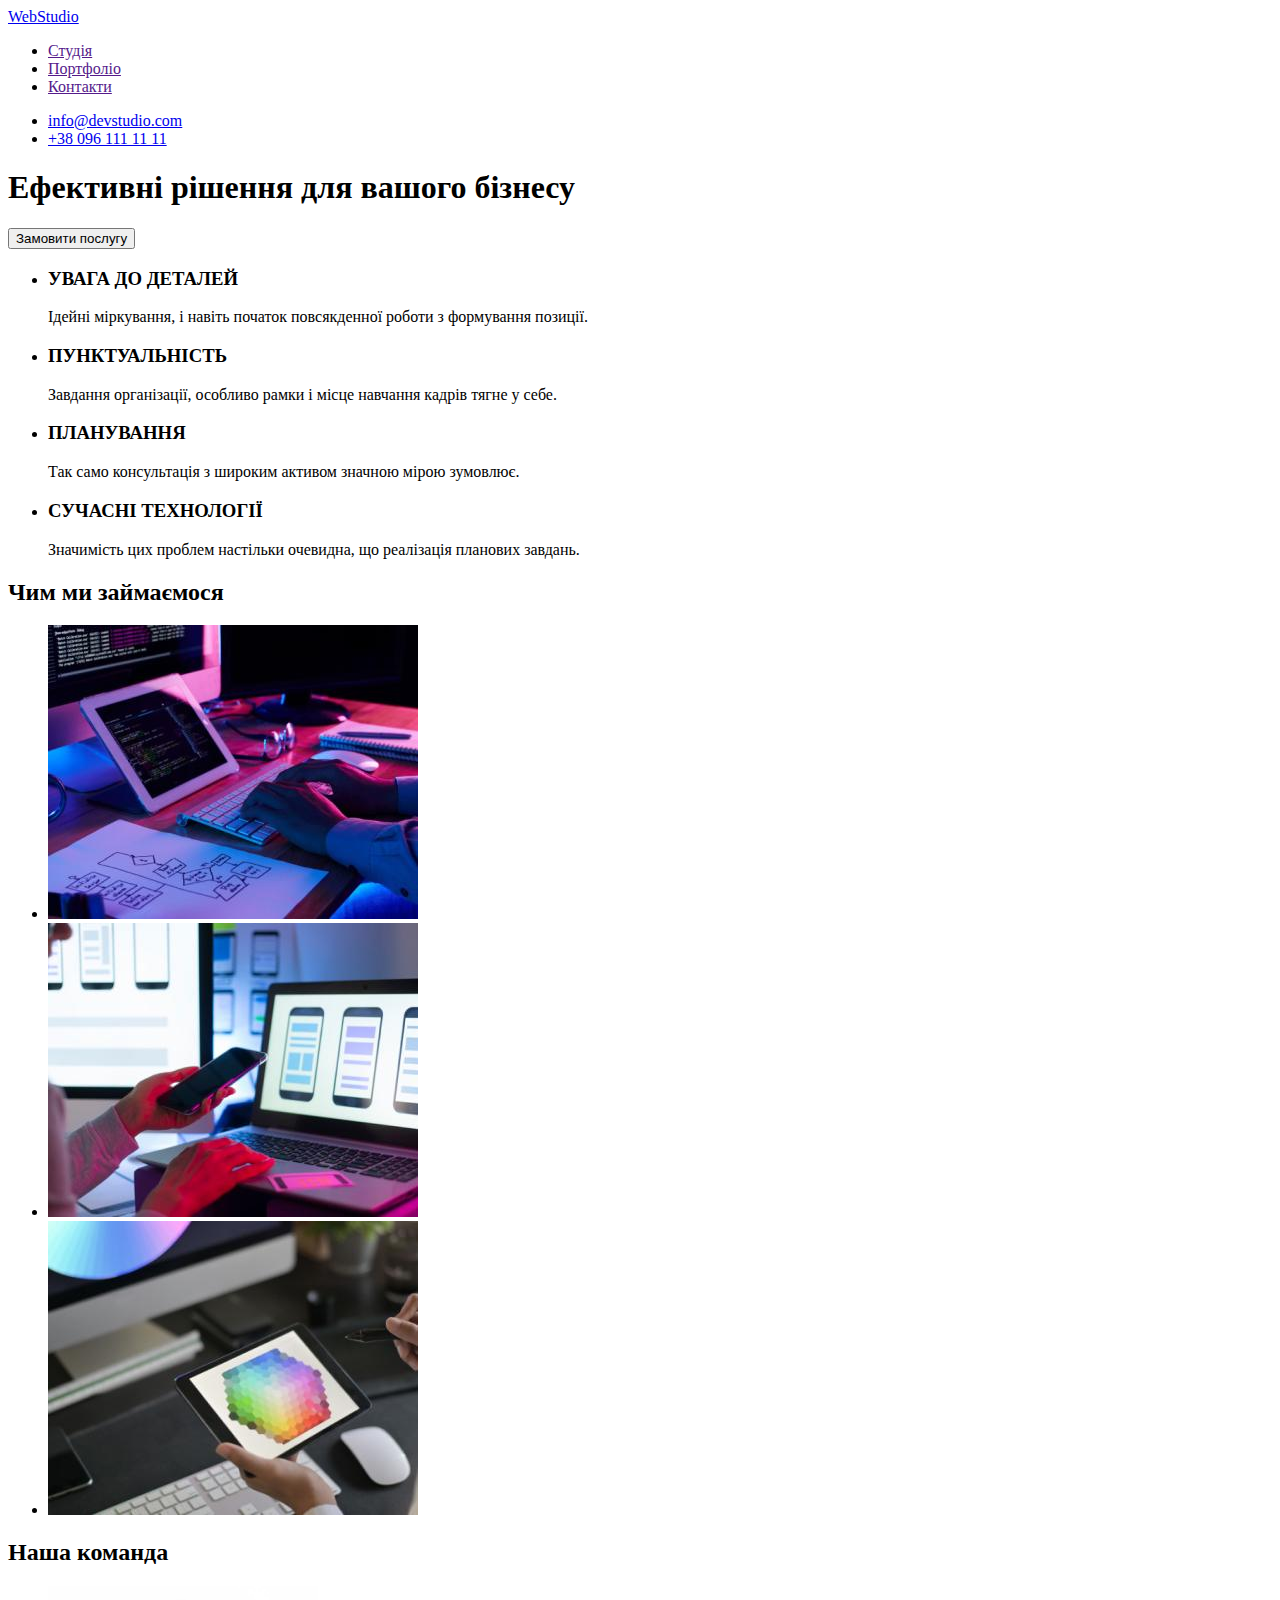
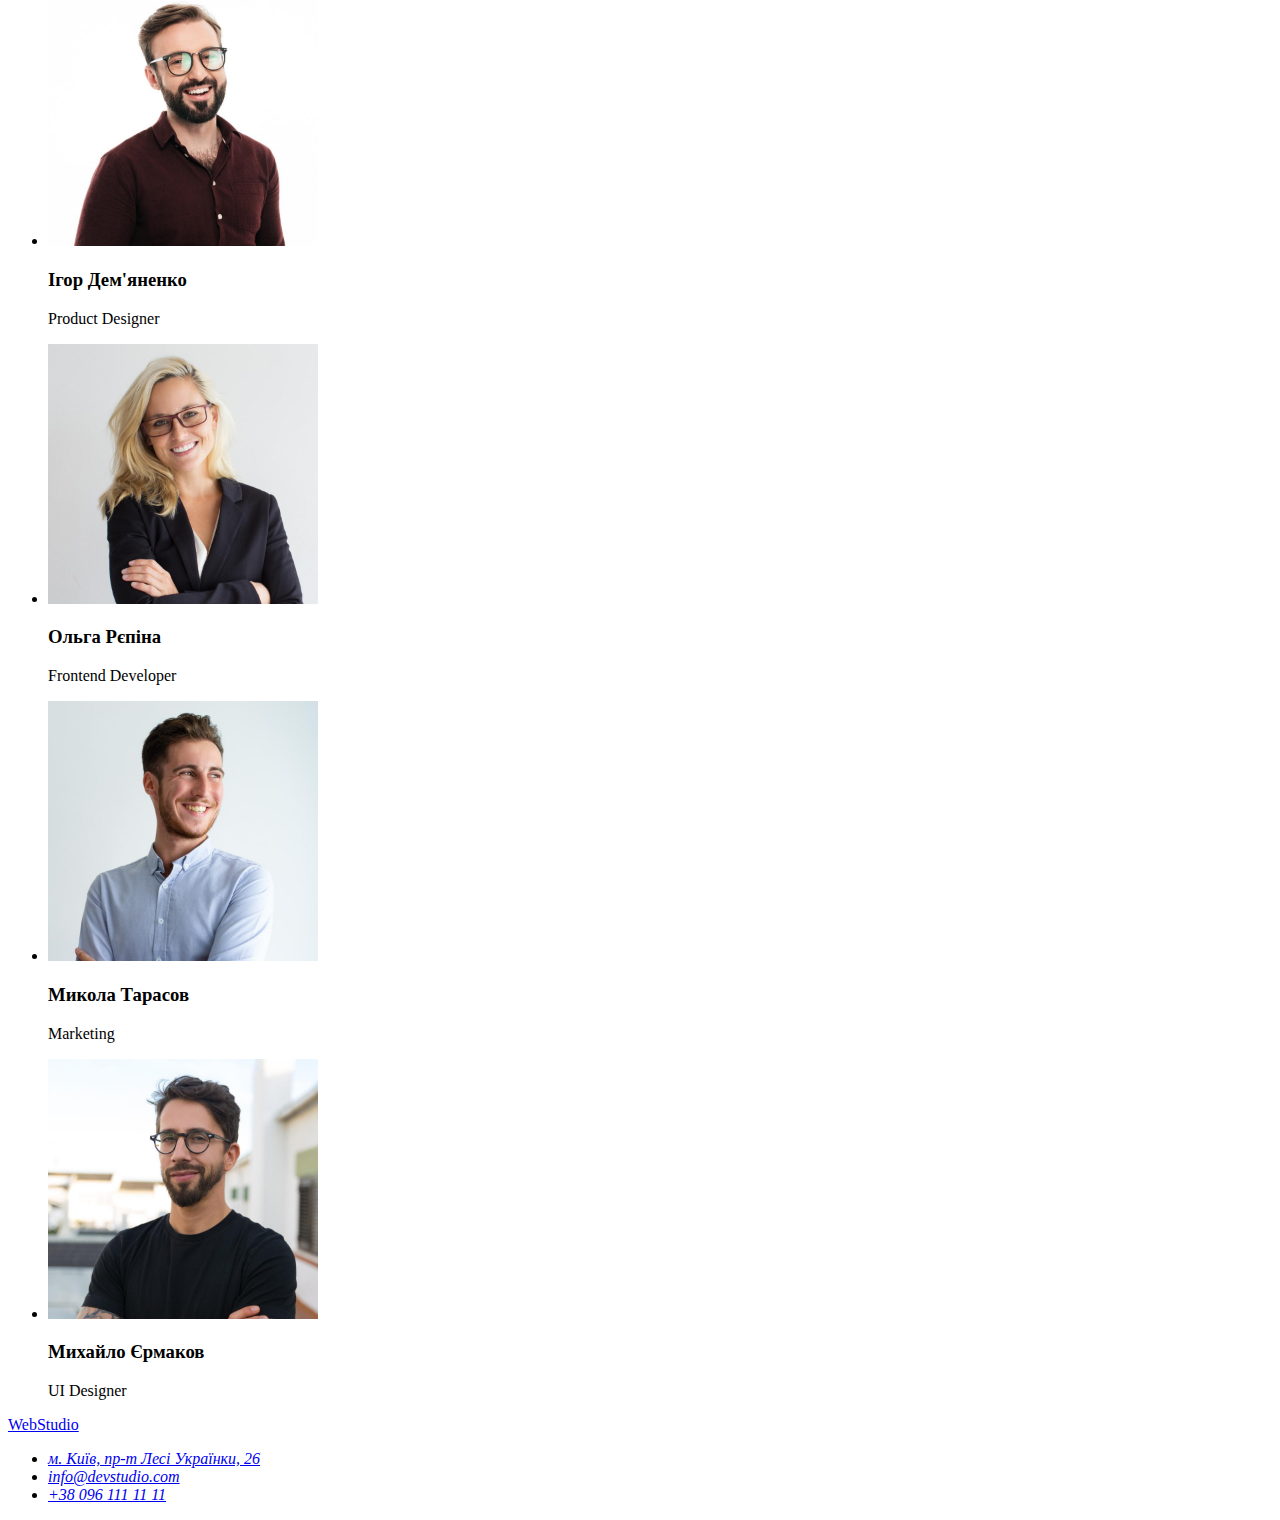
==== index.html @ 50ded7af "1 start" ====
<!DOCTYPE html>
<html lang="uk">
  <head>
    <meta charset="UTF-8" />
    <meta http-equiv="X-UA-Compatible" content="IE=edge" />
    <meta name="viewport" content="width=device-width, initial-scale=1.0" />
    <title>Студія</title>
  </head>
  <body>
    <header>
      <nav>
        <a href="devstudio.com">WebStudio</a>
        <ul>
          <li><a href="">Студія</a></li>
          <li><a href="">Портфоліо</a></li>
          <li><a href="">Контакти</a></li>
        </ul>
      </nav>
      <ul>
        <li><a href="mailto: info@devstudio.com">info@devstudio.com</a></li>
        <li><a href="tel: +380961111111">+38 096 111 11 11</a></li>
      </ul>
    </header>
    <main>
      <section>
        <h1>Ефективні рішення для вашого бізнесу</h1>
        <button type="button">Замовити послугу</button>
      </section>
      <section>
        <ul>
          <li>
            <h3>УВАГА ДО ДЕТАЛЕЙ</h3>
            <p>
              Ідейні міркування, і навіть початок повсякденної роботи з
              формування позиції.
            </p>
          </li>
          <li>
            <h3>ПУНКТУАЛЬНІСТЬ</h3>
            <p>
              Завдання організації, особливо рамки і місце навчання кадрів тягне
              у себе.
            </p>
          </li>
          <li>
            <h3>ПЛАНУВАННЯ</h3>
            <p>
              Так само консультація з широким активом значною мірою зумовлює.
            </p>
          </li>
          <li>
            <h3>СУЧАСНІ ТЕХНОЛОГІЇ</h3>
            <p>
              Значимість цих проблем настільки очевидна, що реалізація планових
              завдань.
            </p>
          </li>
        </ul>
        <h2>Чим ми займаємося</h2>
        <ul>
          <li>
            <img
              src="./images/work-space1.jpg"
              alt="work-space"
              width="370"
              height="294"
            />
          </li>
          <li>
            <img
              src="./images/work-space2.jpg"
              alt="work-space"
              width="370"
              height="294"
            />
          </li>
          <li>
            <img
              src="./images/work-space3.jpg"
              alt="work-space"
              width="370"
              height="294"
            />
          </li>
        </ul>
      </section>
      <section>
        <h2>Наша команда</h2>
        <ul>
          <li>
            <img
              src="./images/team1.jpg"
              alt="our-team"
              width="270"
              height="260"
            />
            <h3>Ігор Дем'яненко</h3>
            <p>Product Designer</p>
          </li>
          <li>
            <img
              src="./images/team2.jpg"
              alt="our-team"
              width="270"
              height="260"
            />
            <h3>Ольга Рєпіна</h3>
            <p>Frontend Developer</p>
          </li>
          <li>
            <img
              src="./images/team3.jpg"
              alt="our-team"
              width="270"
              height="260"
            />
            <h3>Микола Тарасов</h3>
            <p>Marketing</p>
          </li>
          <li>
            <img
              src="./images/team4.jpg"
              alt="our-team"
              width="270"
              height="260"
            />
            <h3>Михайло Єрмаков</h3>
            <p>UI Designer</p>
          </li>
        </ul>
      </section>
    </main>
    <footer>
      <a href="devstudio.com">WebStudio</a>
      <address>
        <ul>
          <li>
            <a
              href="https://goo.gl/maps/rNQfEwWJEV11JPKn7"
              target="_blank"
              rel="noopener noreferrer nofollow"
            >
              м. Київ, пр-т Лесі Українки, 26</a
            >
          </li>
          <li><a href="mailto: info@devstudio.com">info@devstudio.com</a></li>
          <li><a href="tel: +380961111111">+38 096 111 11 11</a></li>
        </ul>
      </address>
    </footer>
  </body>
</html>
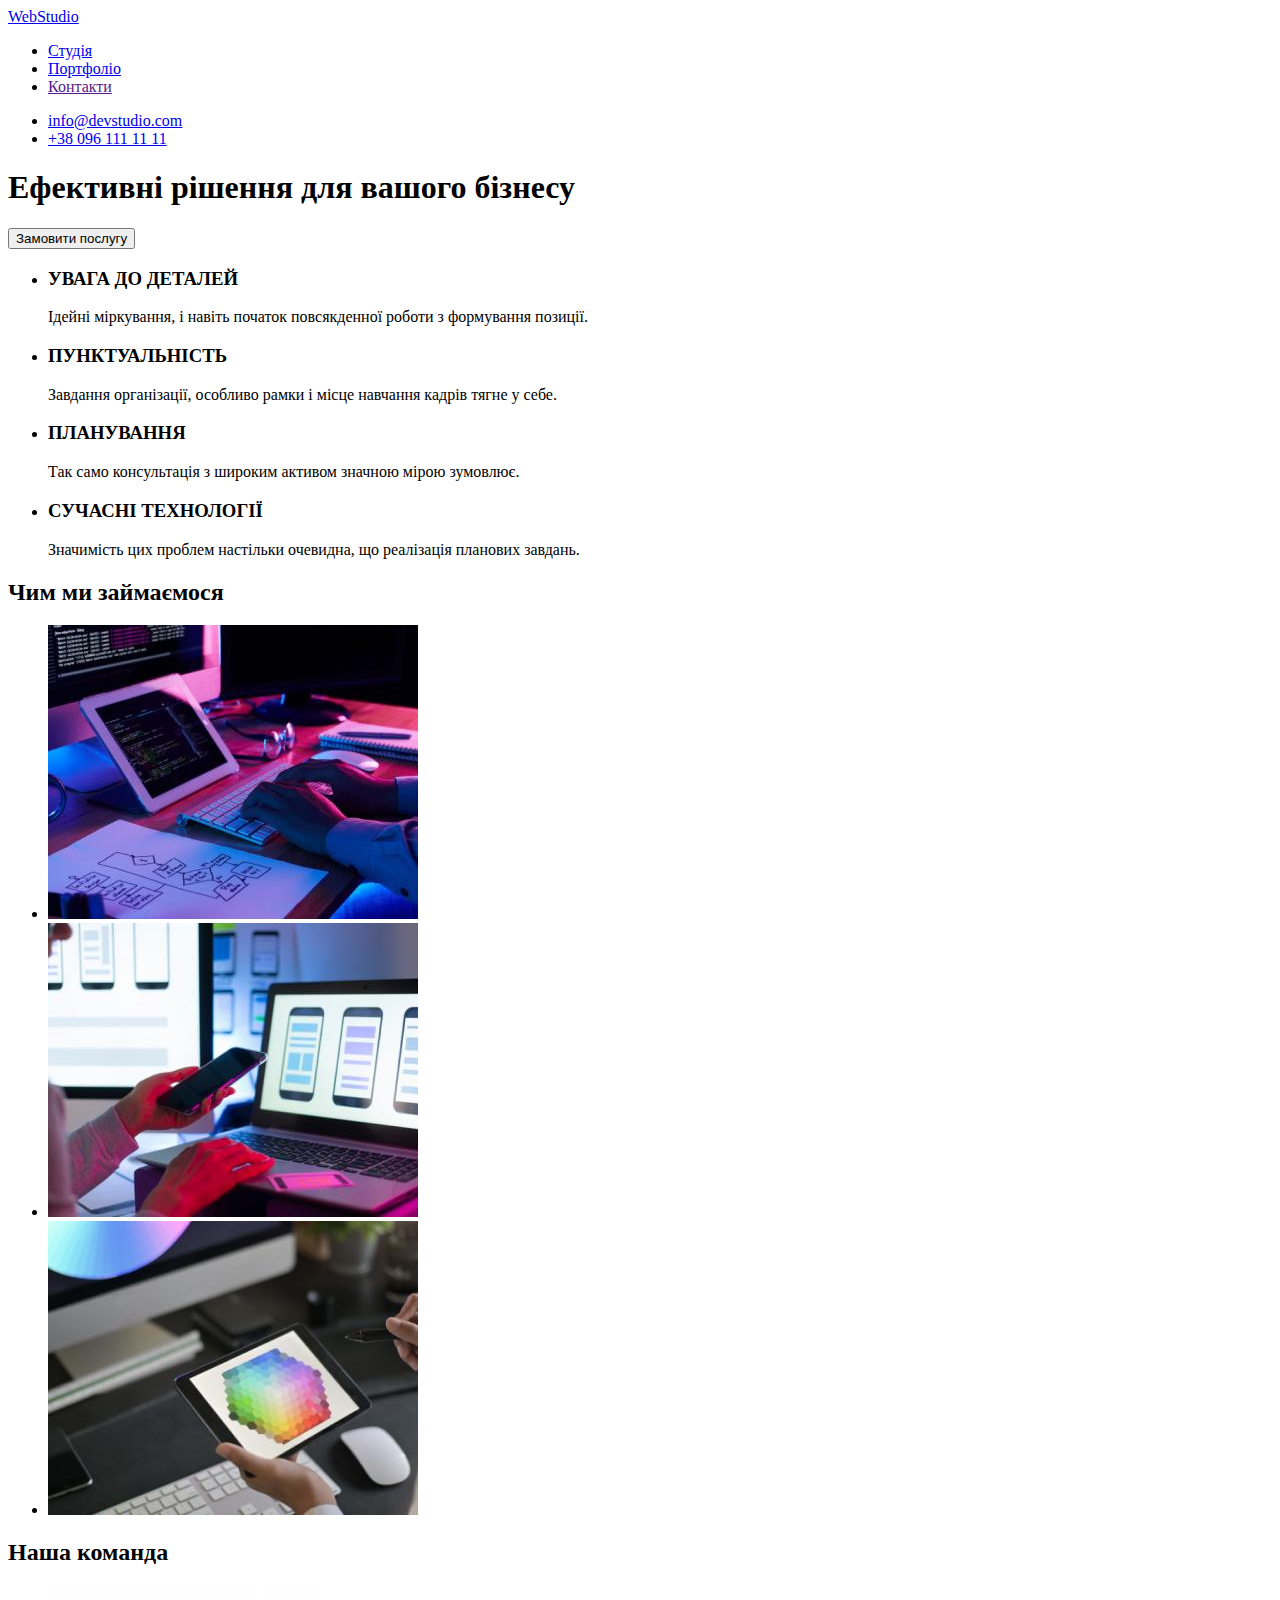
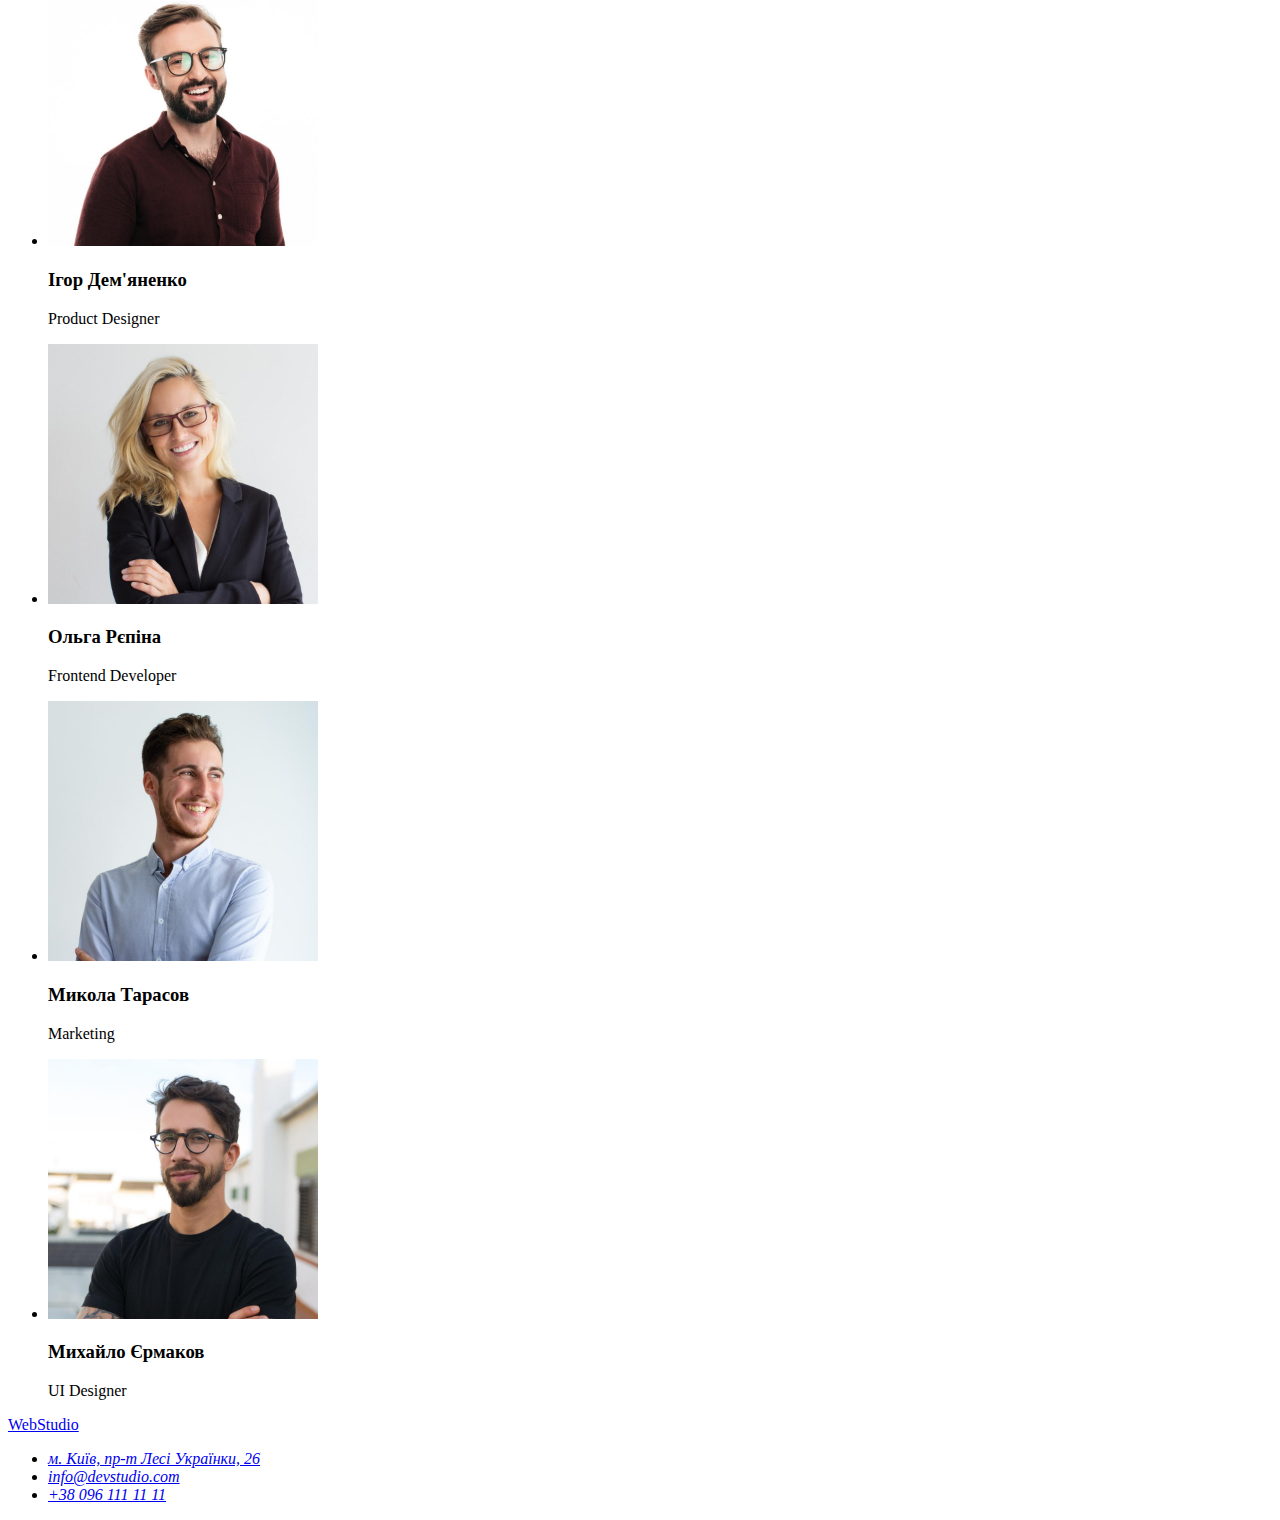
==== commit 3bbaa91c: "2 header/main/footer" ====
--- a/index.html
+++ b/index.html
@@ -5,14 +5,15 @@
     <meta http-equiv="X-UA-Compatible" content="IE=edge" />
     <meta name="viewport" content="width=device-width, initial-scale=1.0" />
     <title>Студія</title>
+    <link rel="stylesheet" href="./css/styles.css">
   </head>
   <body>
     <header>
       <nav>
         <a href="devstudio.com">WebStudio</a>
         <ul>
-          <li><a href="">Студія</a></li>
-          <li><a href="">Портфоліо</a></li>
+          <li><a href="./index.html">Студія</a></li>
+          <li><a href="./portfolio.html">Портфоліо</a></li>
           <li><a href="">Контакти</a></li>
         </ul>
       </nav>
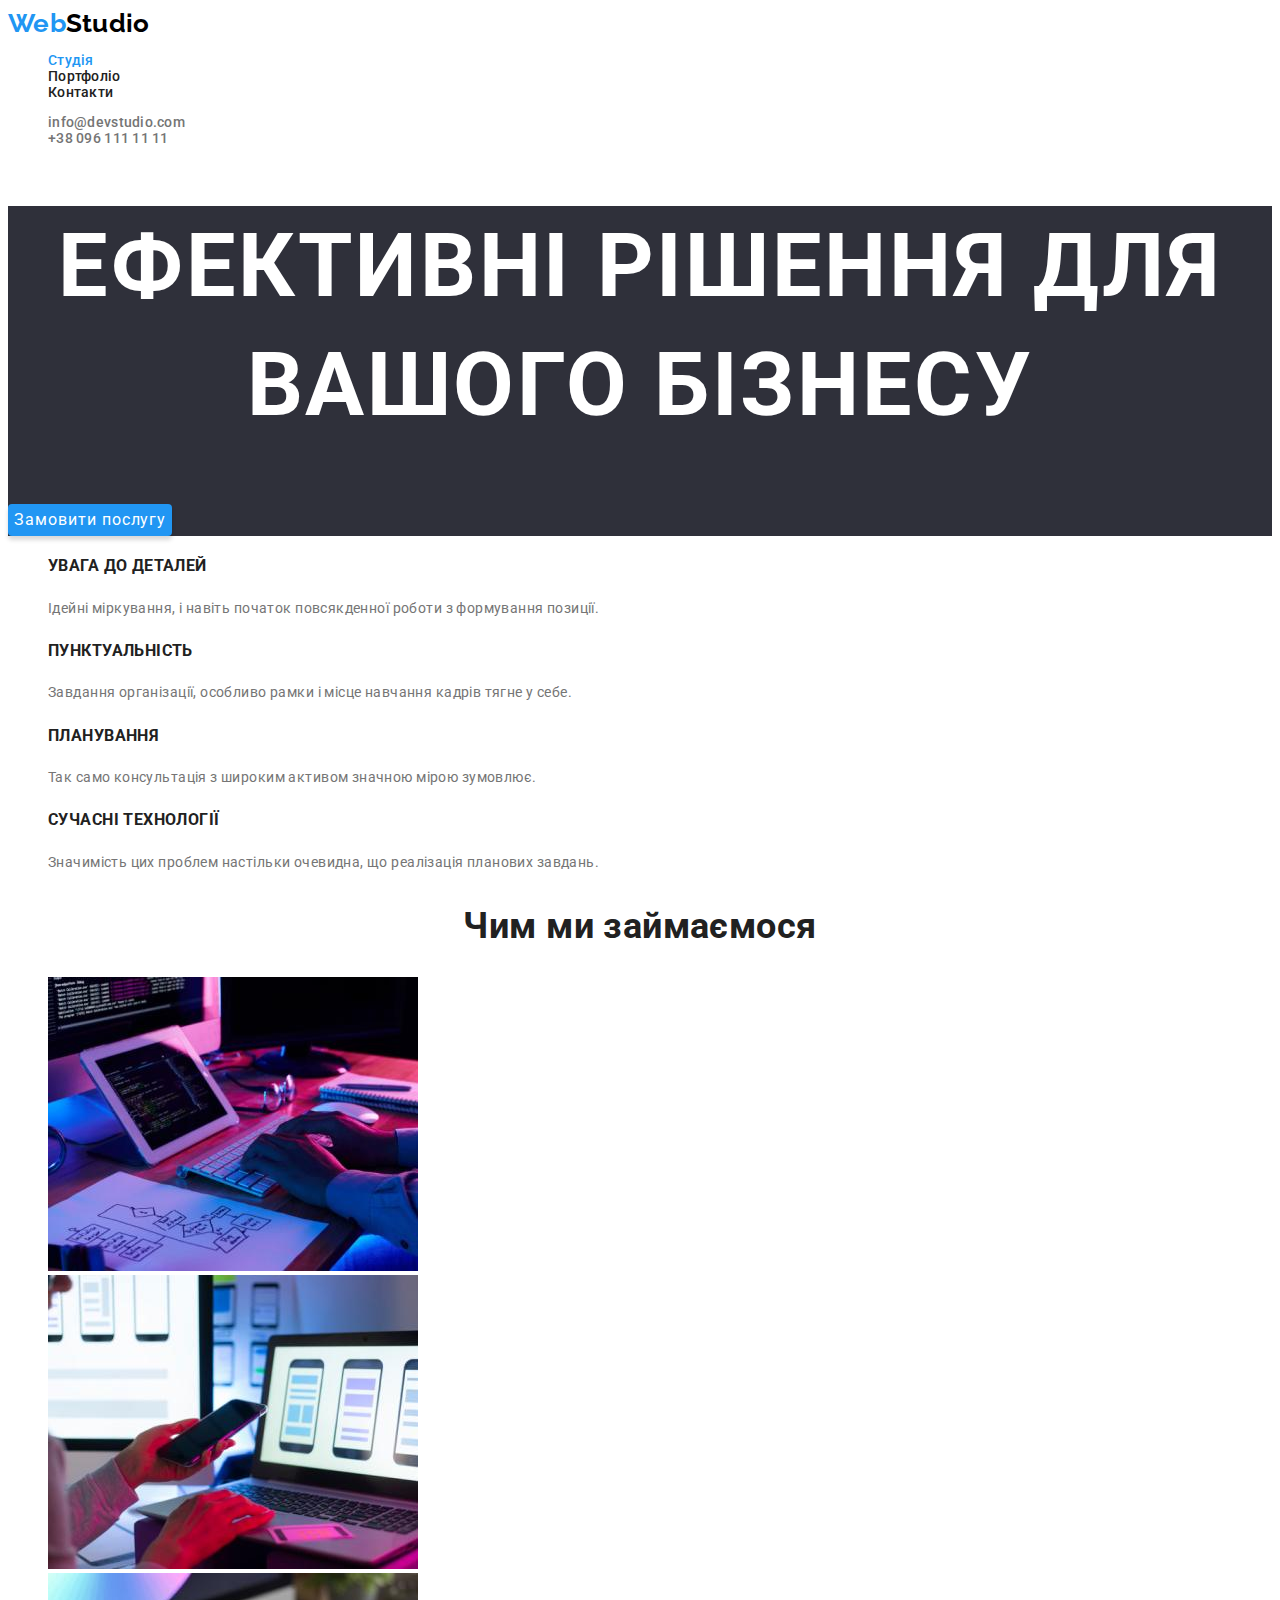
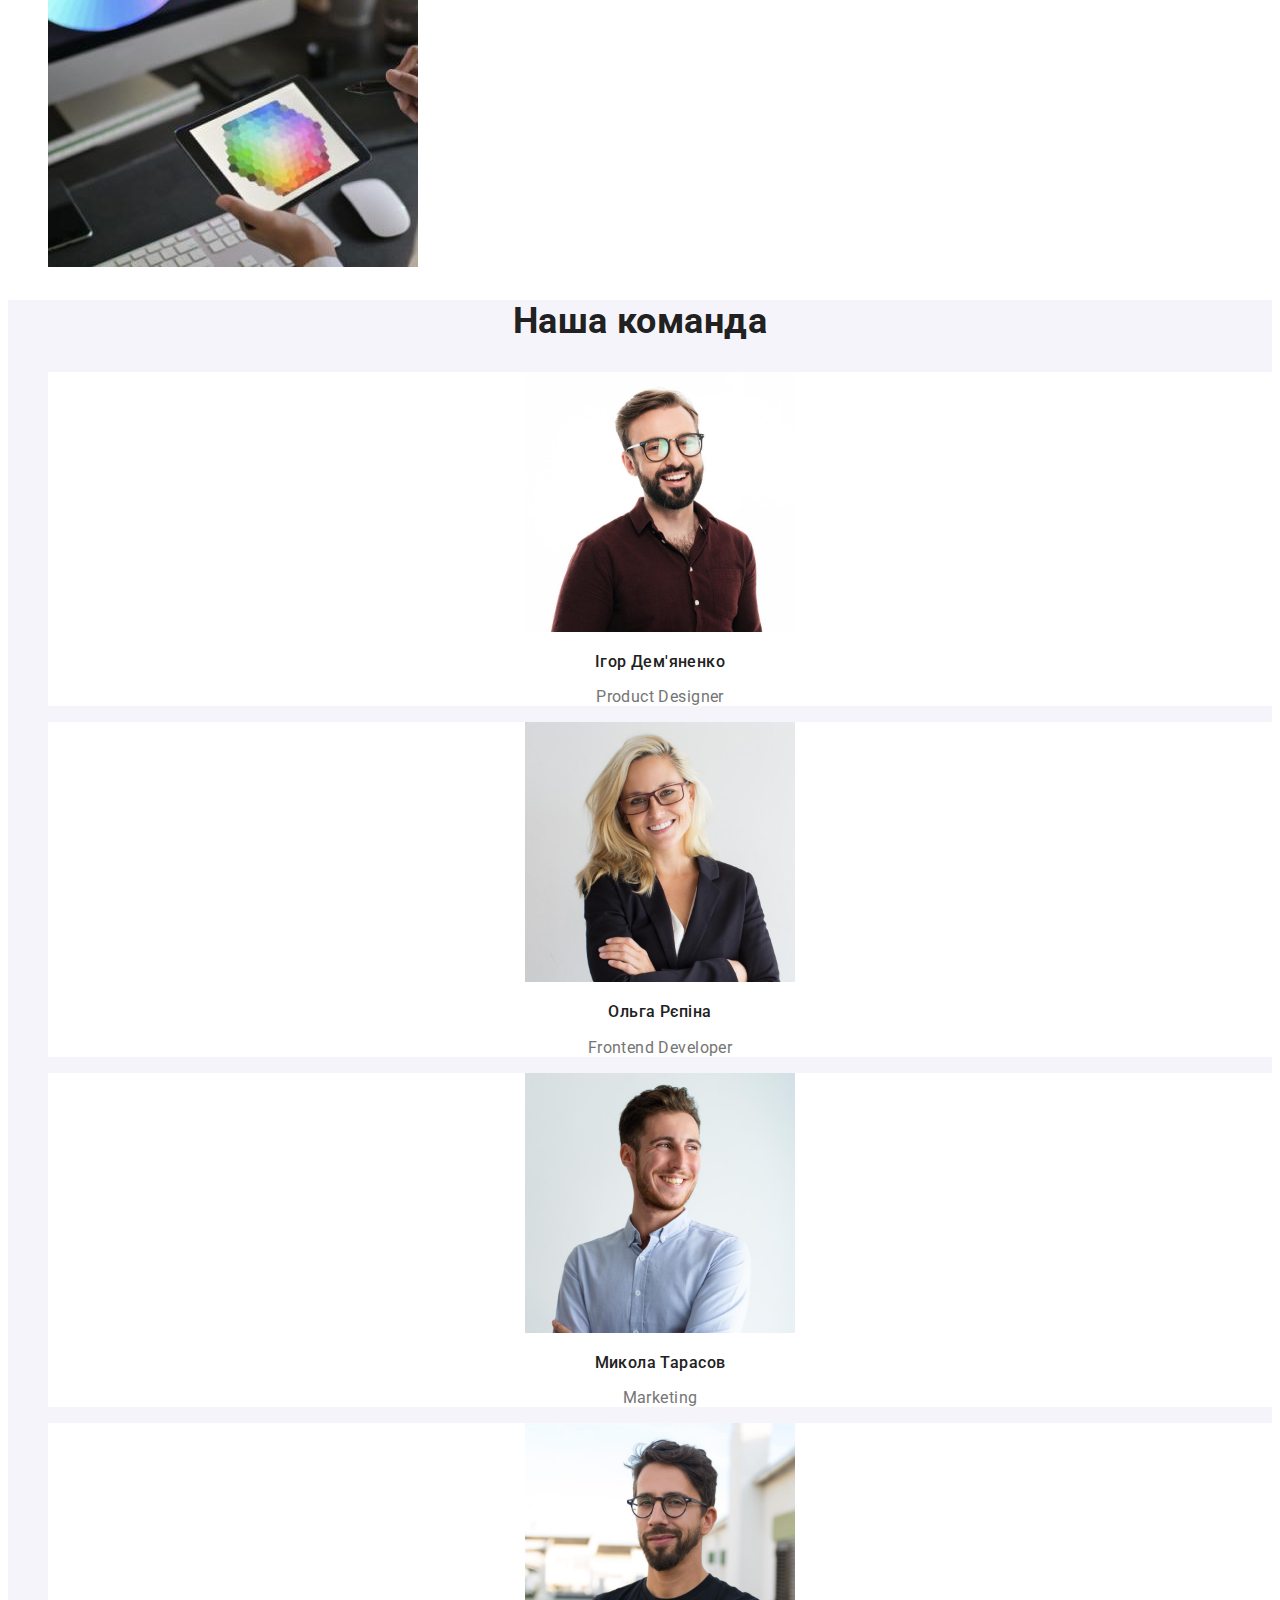
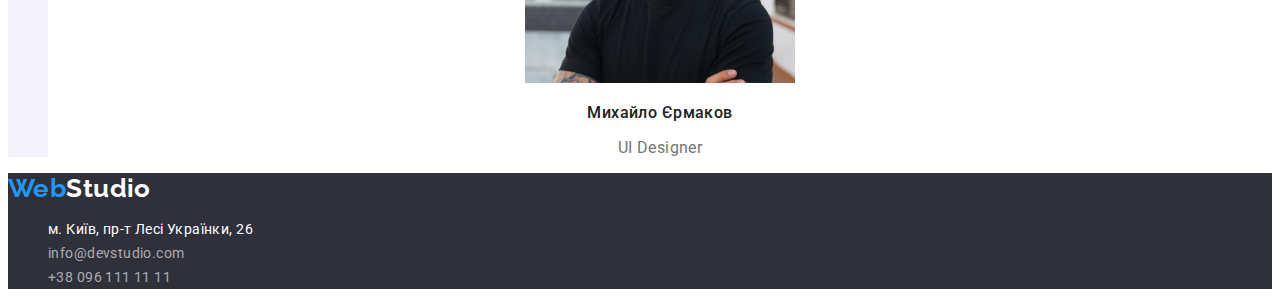
==== commit 6edd147b: "3 css index & portfolio" ====
--- a/index.html
+++ b/index.html
@@ -5,59 +5,69 @@
     <meta http-equiv="X-UA-Compatible" content="IE=edge" />
     <meta name="viewport" content="width=device-width, initial-scale=1.0" />
     <title>Студія</title>
-    <link rel="stylesheet" href="./css/styles.css">
+    <link rel="preconnect" href="https://fonts.googleapis.com" />
+    <link rel="preconnect" href="https://fonts.gstatic.com" crossorigin />
+    <link
+      href="https://fonts.googleapis.com/css2?family=Montserrat:wght@400;700&family=Raleway:wght@700&family=Roboto:wght@400;500;700;900&display=swap"
+      rel="stylesheet"
+    />
+    <link rel="stylesheet" href="./css/styles.css" />
   </head>
   <body>
-    <header>
+    <header class="page-header">
       <nav>
-        <a href="devstudio.com">WebStudio</a>
-        <ul>
-          <li><a href="./index.html">Студія</a></li>
-          <li><a href="./portfolio.html">Портфоліо</a></li>
-          <li><a href="">Контакти</a></li>
+        <a class="logo" href="devstudio.com"
+          >Web<span class="logo-header">Studio</span></a
+        >
+        <ul class="site-nav list">
+          <li><a href="./index.html" class="link current">Студія</a></li>
+          <li><a href="./portfolio.html" class="link">Портфоліо</a></li>
+          <li><a href="" class="link">Контакти</a></li>
         </ul>
       </nav>
-      <ul>
-        <li><a href="mailto: info@devstudio.com">info@devstudio.com</a></li>
-        <li><a href="tel: +380961111111">+38 096 111 11 11</a></li>
+      <ul class="contact">
+        <li>
+          <a href="info@devstudio.com" class="link">info@devstudio.com</a>
+        </li>
+        <li><a href="+380961111111" class="link">+38 096 111 11 11</a></li>
       </ul>
     </header>
     <main>
-      <section>
+      <section class="hero">
         <h1>Ефективні рішення для вашого бізнесу</h1>
-        <button type="button">Замовити послугу</button>
+        <button type="button" class="hero-button">Замовити послугу</button>
       </section>
-      <section>
-        <ul>
+      <section class="section">
+        <ul class="feature-list">
           <li>
-            <h3>УВАГА ДО ДЕТАЛЕЙ</h3>
+            <h3 class="title">УВАГА ДО ДЕТАЛЕЙ</h3>
             <p>
               Ідейні міркування, і навіть початок повсякденної роботи з
               формування позиції.
             </p>
           </li>
           <li>
-            <h3>ПУНКТУАЛЬНІСТЬ</h3>
+            <h3 class="title">ПУНКТУАЛЬНІСТЬ</h3>
             <p>
               Завдання організації, особливо рамки і місце навчання кадрів тягне
               у себе.
             </p>
           </li>
           <li>
-            <h3>ПЛАНУВАННЯ</h3>
+            <h3 class="title">ПЛАНУВАННЯ</h3>
             <p>
               Так само консультація з широким активом значною мірою зумовлює.
             </p>
           </li>
           <li>
-            <h3>СУЧАСНІ ТЕХНОЛОГІЇ</h3>
+            <h3 class="title">СУЧАСНІ ТЕХНОЛОГІЇ</h3>
             <p>
               Значимість цих проблем настільки очевидна, що реалізація планових
               завдань.
             </p>
           </li>
         </ul>
-        <h2>Чим ми займаємося</h2>
+        <h2 class="section-title">Чим ми займаємося</h2>
         <ul>
           <li>
             <img
@@ -85,67 +95,72 @@
           </li>
         </ul>
       </section>
-      <section>
-        <h2>Наша команда</h2>
-        <ul>
-          <li>
+      <section class="section-team">
+        <h2 class="section-title">Наша команда</h2>
+        <ul class="team-list">
+          <li class="item">
             <img
               src="./images/team1.jpg"
               alt="our-team"
               width="270"
               height="260"
             />
-            <h3>Ігор Дем'яненко</h3>
+            <h3 class="title">Ігор Дем'яненко</h3>
             <p>Product Designer</p>
           </li>
-          <li>
+          <li class="item">
             <img
               src="./images/team2.jpg"
               alt="our-team"
               width="270"
               height="260"
             />
-            <h3>Ольга Рєпіна</h3>
+            <h3 class="title">Ольга Рєпіна</h3>
             <p>Frontend Developer</p>
           </li>
-          <li>
+          <li class="item">
             <img
               src="./images/team3.jpg"
               alt="our-team"
               width="270"
               height="260"
             />
-            <h3>Микола Тарасов</h3>
+            <h3 class="title">Микола Тарасов</h3>
             <p>Marketing</p>
           </li>
-          <li>
+          <li class="item">
             <img
               src="./images/team4.jpg"
               alt="our-team"
               width="270"
               height="260"
             />
-            <h3>Михайло Єрмаков</h3>
+            <h3 class="title">Михайло Єрмаков</h3>
             <p>UI Designer</p>
           </li>
         </ul>
       </section>
     </main>
-    <footer>
-      <a href="devstudio.com">WebStudio</a>
+    <footer class="footer">
+      <a class="logo" href="devstudio.com"
+        >Web<span class="logo-footer">Studio</span></a
+      >
       <address>
-        <ul>
+        <ul class="address-list">
           <li>
             <a
               href="https://goo.gl/maps/rNQfEwWJEV11JPKn7"
+              class="address-map"
               target="_blank"
               rel="noopener noreferrer nofollow"
             >
               м. Київ, пр-т Лесі Українки, 26</a
             >
           </li>
-          <li><a href="mailto: info@devstudio.com">info@devstudio.com</a></li>
-          <li><a href="tel: +380961111111">+38 096 111 11 11</a></li>
+          <li>
+            <a href="info@devstudio.com" class="link">info@devstudio.com</a>
+          </li>
+          <li><a href="+380961111111" class="link">+38 096 111 11 11</a></li>
         </ul>
       </address>
     </footer>
--- a/css/styles.css
+++ b/css/styles.css
@@ -0,0 +1,234 @@
+:root {
+    --primary-text-color: #757575;
+    --title-text-color: #212121;
+    --accent-text-color: #FFFFFF;
+    --additional-text-color: #2196F3;
+    --logo-text-color: #000000;  
+    --hero-fon-color: #2F303A;
+    --additional-fon-color: #F5F4FA;
+    --footer-text-color: rgba(255, 255, 255, 0.6);
+    
+}
+
+body {
+    font-family: 'Roboto', sans-serif;
+    font-size: 14px;
+    line-height: 1.14;
+    letter-spacing: 0.03em;
+    background: var(--accent-text-color);
+    color: var(--primary-text-color); 
+}
+
+ul {
+    list-style: none;
+}
+
+a {
+    text-decoration: none;
+}
+
+/* header */
+.page-header {
+    letter-spacing: 0.02em;
+    text-transform: none;
+}
+
+/* logo */
+.logo {
+    font-family: 'Raleway';
+    font-size: 26px;
+    line-height: 1.19;    
+    color: var(--additional-text-color);
+}
+.logo-header {    
+    color: var(--logo-text-color);    
+}
+
+/* site-nav */
+.page-header{
+    font-weight: 500;
+    letter-spacing: 0.02em;   
+}
+
+.site-nav .link{
+    color: var(--title-text-color);
+    
+}
+
+.site-nav .link:hover, 
+.site-nav .link:focus {
+    color: var(--additional-text-color);
+}
+
+.site-nav .current {
+    color: var(--additional-text-color);
+}
+
+/* contacts */
+.contact .link{
+    color: var(--primary-text-color);
+}
+
+.contact .link:hover, 
+.contact .link:focus {
+    color: var(--additional-text-color);   
+}
+
+/* main */
+.hero{
+    color: var(--accent-text-color);
+    background-color: var(--hero-fon-color);
+    font-weight: 900;
+    font-size: 44px;
+    line-height: 1.36;
+    text-align: center;
+    letter-spacing: 0.06em;
+    text-transform: uppercase;
+}
+
+.hero-button {
+    font-family: inherit;
+    font-size: 16px;
+    line-height: 1.88;
+    display: flex;
+    align-items: center;
+    text-align: center;
+    letter-spacing: 0.06em;
+    color: var(--accent-text-color);
+    background: var(--additional-text-color);
+    box-shadow: 0px 4px 4px rgba(0, 0, 0, 0.15);
+    border-radius: 4px;
+    border: none;
+    cursor: pointer;
+}
+
+/* features */
+.feature-list {
+    line-height: 1.71;
+    text-transform: none;
+}
+
+h2, h3 {
+    color: var(--title-text-color);
+}
+
+.feature-list .title {
+    font-weight: 700;
+    text-transform: uppercase;   
+}
+
+.section-title {
+    font-weight: 700;
+    font-size: 36px;
+    line-height: 1.17;
+    text-align: center;
+}
+
+/* team */
+.section-team {
+    background: var(--additional-fon-color);
+    text-transform: none;
+    font-size: 16px;
+    line-height: 1.19;
+}
+
+.team-list .title {
+    font-weight: 500; 
+    font-size: 16px;
+}
+
+.team-list .item {
+    background: var(--accent-text-color);
+    text-align: center;
+}
+
+/* footer */
+.footer {
+    background-color: var(--hero-fon-color);
+    text-transform: none; 
+}
+
+.logo-footer {
+    color: var(--accent-text-color);
+}
+.logo, .logo-footer {
+    font-weight: 700;
+    font-size: 26px;
+    line-height: 1.19;
+}
+
+
+.address-list {
+    font-style: normal;
+    line-height: 1.71;
+}
+
+.footer .address-map {
+    color: var(--accent-text-color);
+}
+
+.footer .link {
+    color: var(--footer-text-color); 
+}   
+
+.footer .link:hover, 
+.footer .link:focus {
+    color: var(--additional-text-color); 
+} 
+
+/* portfolio */
+.visually-hidden {
+    position: absolute;
+    white-space: nowrap;
+    width: 1px;
+    height: 1px;
+    overflow: hidden;
+    border: 0;
+    padding: 0;
+    clip: rect(0 0 0 0);
+    clip-path: inset(50%);
+    margin: -1px;
+}
+
+.button-list .link {
+    font-family: inherit;
+    font-size: 16px;
+    font-weight: 500;
+    line-height: 1.63;
+    display: flex;
+    align-items: center;
+    text-align: center;
+    letter-spacing: 0.06em;
+    color: var(--title-text-color);
+    box-shadow: 0px 3px 1px rgba(0, 0, 0, 0.1), 0px 1px 2px rgba(0, 0, 0, 0.08), 0px 2px 2px rgba(0, 0, 0, 0.12);
+    border-radius: 4px;
+    border: none;
+    cursor: pointer;
+}  
+
+.button-list .link:hover,
+.button-list .link:focus {
+    background: var(--additional-text-color);
+    color:var(--accent-text-color) ;
+}
+
+.portfolio .title {
+    font-weight: 700;
+    font-size: 18px;
+    line-height: 2;
+    letter-spacing: 0.06em  
+}
+
+.portfolio .text {
+    font-size: 16px;
+    line-height: 1.88;
+}
+
+
+
+
+
+
+
+
+       
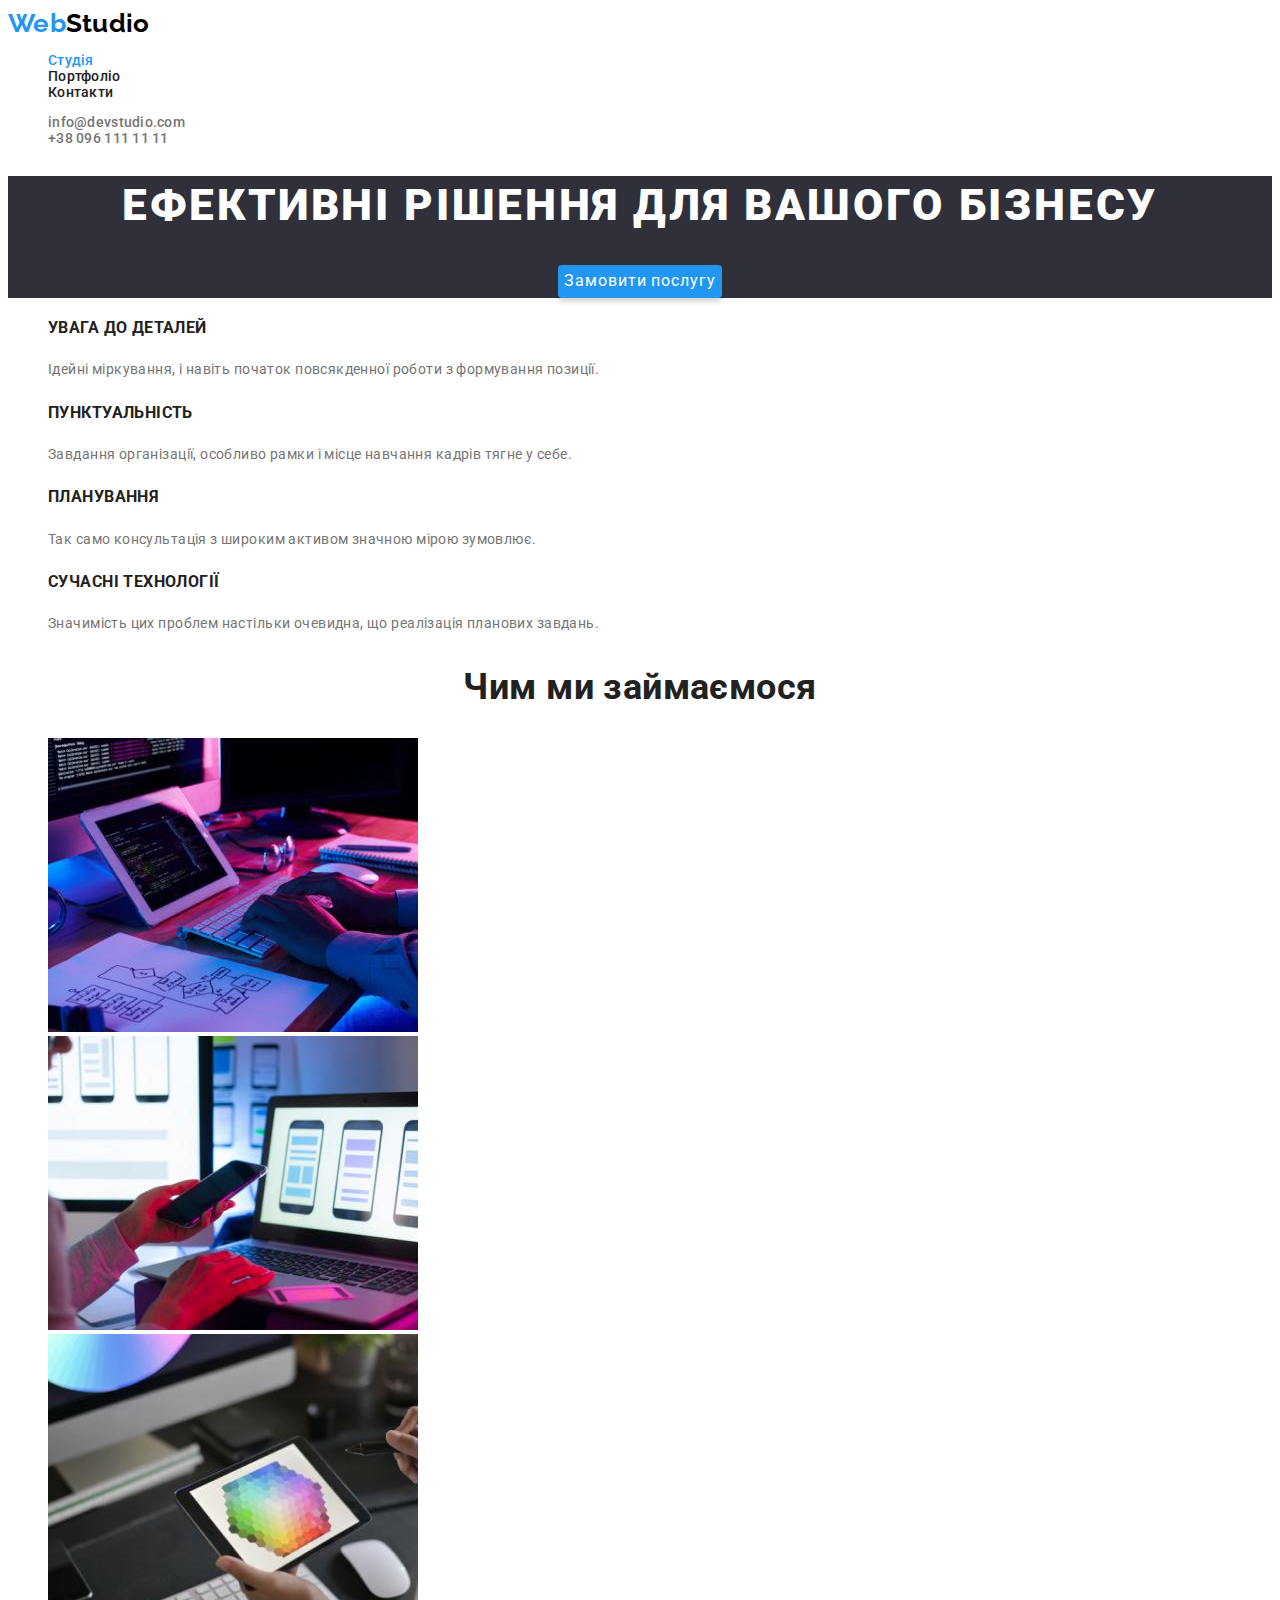
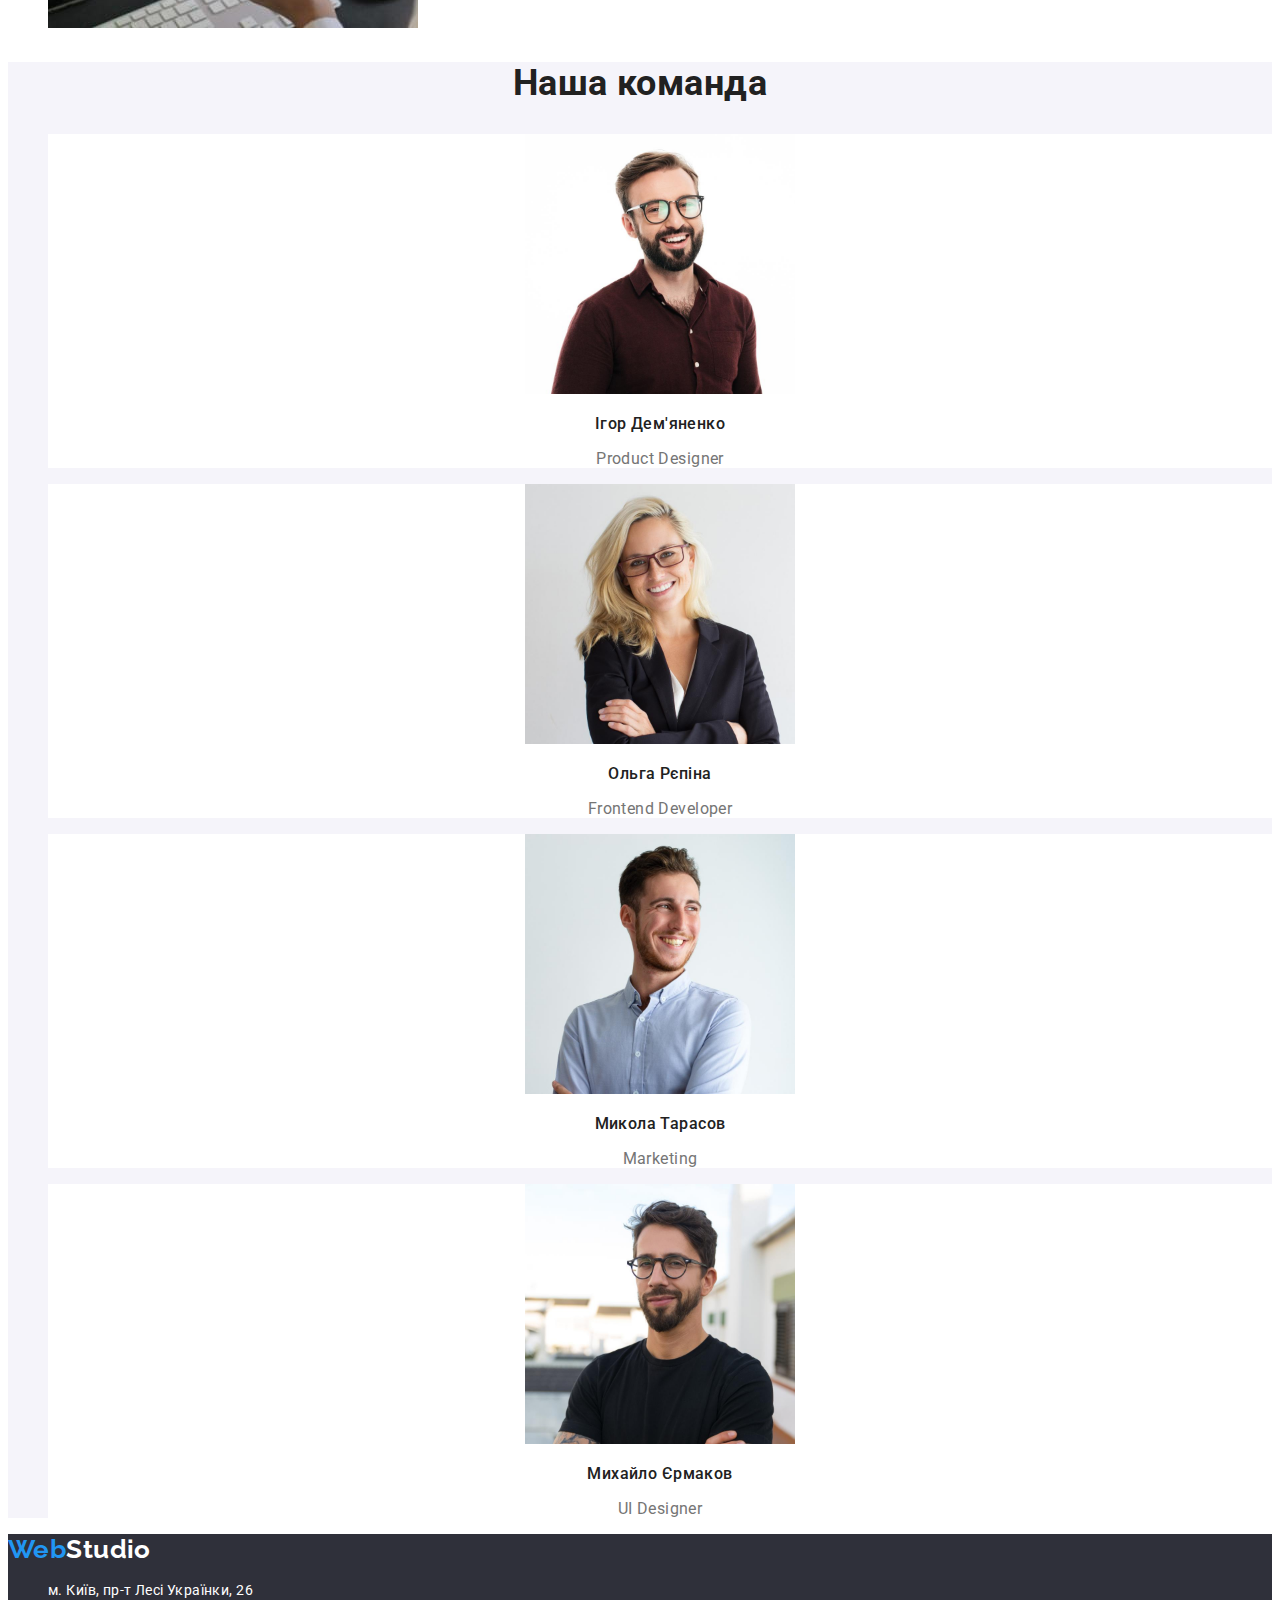
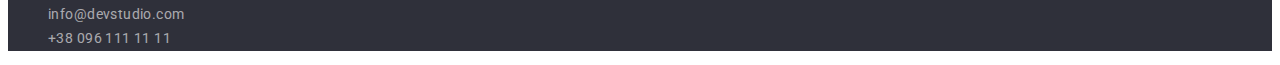
==== commit 83708aaf: "4 code fix" ====
--- a/index.html
+++ b/index.html
@@ -34,7 +34,7 @@
     </header>
     <main>
       <section class="hero">
-        <h1>Ефективні рішення для вашого бізнесу</h1>
+        <h1 class="hero-text">Ефективні рішення для вашого бізнесу</h1>
         <button type="button" class="hero-button">Замовити послугу</button>
       </section>
       <section class="section">
--- a/css/styles.css
+++ b/css/styles.css
@@ -1,234 +1,222 @@
 :root {
-    --primary-text-color: #757575;
-    --title-text-color: #212121;
-    --accent-text-color: #FFFFFF;
-    --additional-text-color: #2196F3;
-    --logo-text-color: #000000;  
-    --hero-fon-color: #2F303A;
-    --additional-fon-color: #F5F4FA;
-    --footer-text-color: rgba(255, 255, 255, 0.6);
-    
+  --primary-text-color: #757575;
+  --title-text-color: #212121;
+  --accent-text-color: #ffffff;
+  --additional-text-color: #2196f3;
+  --logo-text-color: #000000;
+  --hero-fon-color: #2f303a;
+  --additional-fon-color: #f5f4fa;
+  --footer-text-color: rgba(255, 255, 255, 0.6);
 }
 
 body {
-    font-family: 'Roboto', sans-serif;
-    font-size: 14px;
-    line-height: 1.14;
-    letter-spacing: 0.03em;
-    background: var(--accent-text-color);
-    color: var(--primary-text-color); 
+  font-family: "Roboto", sans-serif;
+  font-size: 14px;
+  line-height: 1.14;
+  letter-spacing: 0.03em;
+  background: var(--accent-text-color);
+  color: var(--primary-text-color);
 }
 
 ul {
-    list-style: none;
+  list-style: none;
 }
 
 a {
-    text-decoration: none;
+  text-decoration: none;
 }
 
 /* header */
 .page-header {
-    letter-spacing: 0.02em;
-    text-transform: none;
+  letter-spacing: 0.02em;
+  text-transform: none;
 }
 
 /* logo */
 .logo {
-    font-family: 'Raleway';
-    font-size: 26px;
-    line-height: 1.19;    
-    color: var(--additional-text-color);
-}
-.logo-header {    
-    color: var(--logo-text-color);    
+  font-family: "Raleway";
+  font-size: 26px;
+  line-height: 1.19;
+  color: var(--additional-text-color);
+}
+.logo-header {
+  color: var(--logo-text-color);
 }
 
 /* site-nav */
-.page-header{
-    font-weight: 500;
-    letter-spacing: 0.02em;   
-}
-
-.site-nav .link{
-    color: var(--title-text-color);
-    
-}
-
-.site-nav .link:hover, 
+.page-header {
+  font-weight: 500;
+  letter-spacing: 0.02em;
+}
+
+.site-nav .link {
+  color: var(--title-text-color);
+}
+
+.site-nav .link:hover,
 .site-nav .link:focus {
-    color: var(--additional-text-color);
+  color: var(--additional-text-color);
 }
 
 .site-nav .current {
-    color: var(--additional-text-color);
+  color: var(--additional-text-color);
 }
 
 /* contacts */
-.contact .link{
-    color: var(--primary-text-color);
-}
-
-.contact .link:hover, 
+.contact .link {
+  color: var(--primary-text-color);
+}
+
+.contact .link:hover,
 .contact .link:focus {
-    color: var(--additional-text-color);   
+  color: var(--additional-text-color);
 }
 
 /* main */
-.hero{
-    color: var(--accent-text-color);
-    background-color: var(--hero-fon-color);
-    font-weight: 900;
-    font-size: 44px;
-    line-height: 1.36;
-    text-align: center;
-    letter-spacing: 0.06em;
-    text-transform: uppercase;
+.hero {
+  background-color: var(--hero-fon-color);
+  text-align: center;
+  text-transform: uppercase;
+}
+
+.hero-text {
+  color: var(--accent-text-color);
+  font-weight: 900;
+  font-size: 44px;
+  line-height: 1.36;
+  letter-spacing: 0.06em;
 }
 
 .hero-button {
-    font-family: inherit;
-    font-size: 16px;
-    line-height: 1.88;
-    display: flex;
-    align-items: center;
-    text-align: center;
-    letter-spacing: 0.06em;
-    color: var(--accent-text-color);
-    background: var(--additional-text-color);
-    box-shadow: 0px 4px 4px rgba(0, 0, 0, 0.15);
-    border-radius: 4px;
-    border: none;
-    cursor: pointer;
+  font-family: inherit;
+  font-size: 16px;
+  line-height: 1.88;
+  letter-spacing: 0.06em;
+  color: var(--accent-text-color);
+  background: var(--additional-text-color);
+  box-shadow: 0px 4px 4px rgba(0, 0, 0, 0.15);
+  border-radius: 4px;
+  border: none;
+  cursor: pointer;
 }
 
 /* features */
 .feature-list {
-    line-height: 1.71;
-    text-transform: none;
-}
-
-h2, h3 {
-    color: var(--title-text-color);
+  line-height: 1.71;
+  text-transform: none;
+}
+
+h2,
+h3 {
+  color: var(--title-text-color);
 }
 
 .feature-list .title {
-    font-weight: 700;
-    text-transform: uppercase;   
+  font-weight: 700;
+  text-transform: uppercase;
 }
 
 .section-title {
-    font-weight: 700;
-    font-size: 36px;
-    line-height: 1.17;
-    text-align: center;
+  font-weight: 700;
+  font-size: 36px;
+  line-height: 1.17;
+  text-align: center;
 }
 
 /* team */
 .section-team {
-    background: var(--additional-fon-color);
-    text-transform: none;
-    font-size: 16px;
-    line-height: 1.19;
+  background: var(--additional-fon-color);
+  text-transform: none;
+  font-size: 16px;
+  line-height: 1.19;
 }
 
 .team-list .title {
-    font-weight: 500; 
-    font-size: 16px;
+  font-weight: 500;
+  font-size: 16px;
 }
 
 .team-list .item {
-    background: var(--accent-text-color);
-    text-align: center;
+  background: var(--accent-text-color);
+  text-align: center;
 }
 
 /* footer */
 .footer {
-    background-color: var(--hero-fon-color);
-    text-transform: none; 
+  background-color: var(--hero-fon-color);
+  text-transform: none;
 }
 
 .logo-footer {
-    color: var(--accent-text-color);
-}
-.logo, .logo-footer {
-    font-weight: 700;
-    font-size: 26px;
-    line-height: 1.19;
-}
-
+  color: var(--accent-text-color);
+}
+.logo,
+.logo-footer {
+  font-weight: 700;
+  font-size: 26px;
+  line-height: 1.19;
+}
 
 .address-list {
-    font-style: normal;
-    line-height: 1.71;
+  font-style: normal;
+  line-height: 1.71;
 }
 
 .footer .address-map {
-    color: var(--accent-text-color);
+  color: var(--accent-text-color);
 }
 
 .footer .link {
-    color: var(--footer-text-color); 
-}   
-
-.footer .link:hover, 
+  color: var(--footer-text-color);
+}
+
+.footer .link:hover,
 .footer .link:focus {
-    color: var(--additional-text-color); 
-} 
+  color: var(--additional-text-color);
+}
 
 /* portfolio */
 .visually-hidden {
-    position: absolute;
-    white-space: nowrap;
-    width: 1px;
-    height: 1px;
-    overflow: hidden;
-    border: 0;
-    padding: 0;
-    clip: rect(0 0 0 0);
-    clip-path: inset(50%);
-    margin: -1px;
+  position: absolute;
+  white-space: nowrap;
+  width: 1px;
+  height: 1px;
+  overflow: hidden;
+  border: 0;
+  padding: 0;
+  clip: rect(0 0 0 0);
+  clip-path: inset(50%);
+  margin: -1px;
 }
 
 .button-list .link {
-    font-family: inherit;
-    font-size: 16px;
-    font-weight: 500;
-    line-height: 1.63;
-    display: flex;
-    align-items: center;
-    text-align: center;
-    letter-spacing: 0.06em;
-    color: var(--title-text-color);
-    box-shadow: 0px 3px 1px rgba(0, 0, 0, 0.1), 0px 1px 2px rgba(0, 0, 0, 0.08), 0px 2px 2px rgba(0, 0, 0, 0.12);
-    border-radius: 4px;
-    border: none;
-    cursor: pointer;
-}  
+  font-family: inherit;
+  font-size: 16px;
+  font-weight: 500;
+  line-height: 1.63;
+  letter-spacing: 0.06em;
+  color: var(--title-text-color);
+  border-radius: 4px;
+  border: none;
+  cursor: pointer;
+}
 
 .button-list .link:hover,
 .button-list .link:focus {
-    background: var(--additional-text-color);
-    color:var(--accent-text-color) ;
+  background: var(--additional-text-color);
+  color: var(--accent-text-color);
+  box-shadow: 0px 3px 1px rgba(0, 0, 0, 0.1), 0px 1px 2px rgba(0, 0, 0, 0.08),
+    0px 2px 2px rgba(0, 0, 0, 0.12);
 }
 
 .portfolio .title {
-    font-weight: 700;
-    font-size: 18px;
-    line-height: 2;
-    letter-spacing: 0.06em  
+  font-weight: 700;
+  font-size: 18px;
+  line-height: 2;
+  letter-spacing: 0.06em;
 }
 
 .portfolio .text {
-    font-size: 16px;
-    line-height: 1.88;
-}
-
-
-
-
-
-
-
-
-       
+  font-size: 16px;
+  line-height: 1.88;
+}
